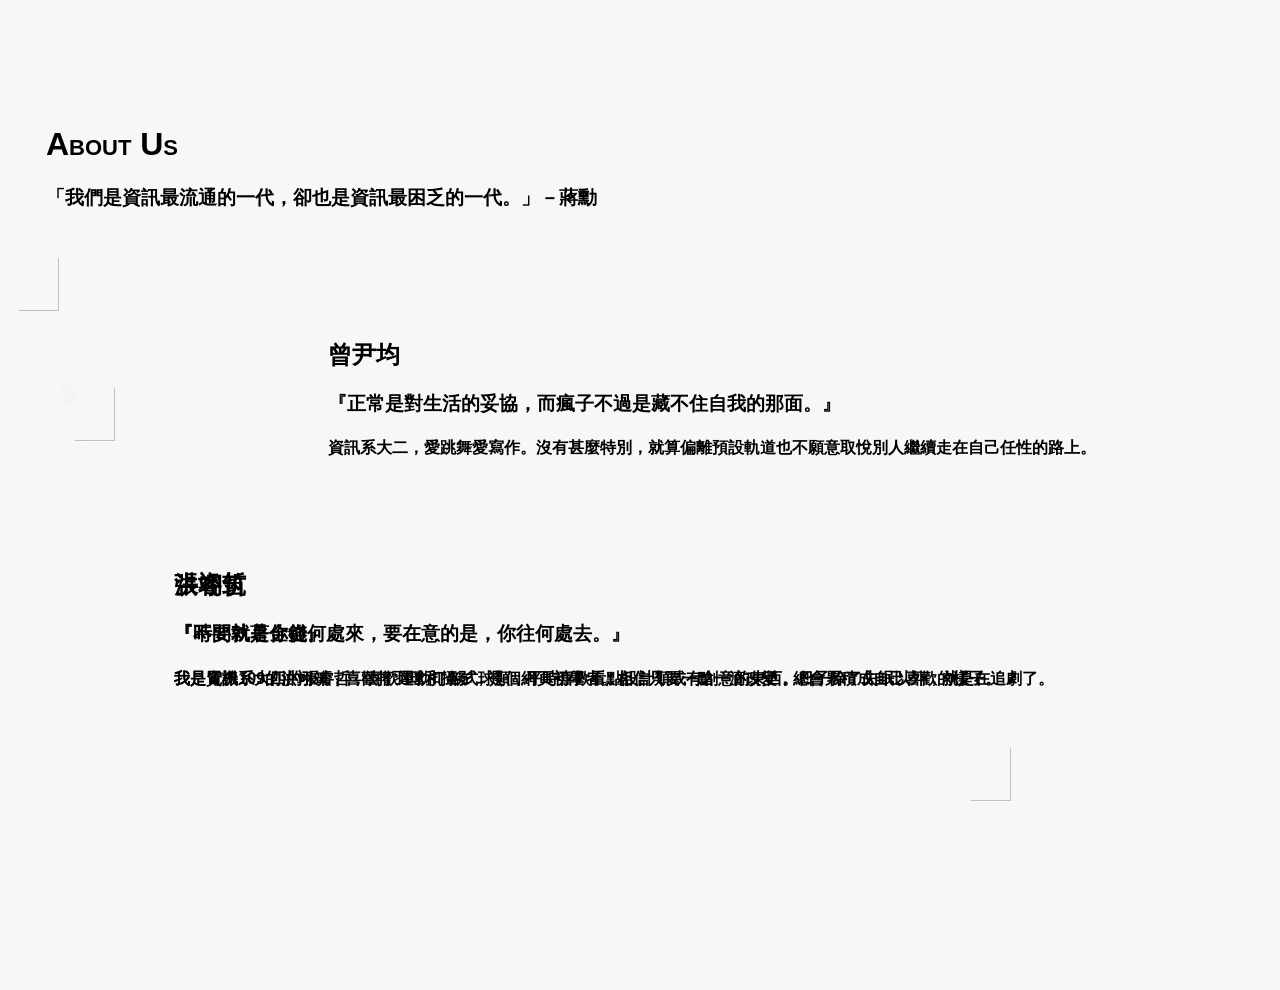
==== index.html @ e2b56836 "[commit note]" ====
<!DoCTYPE html>
<html>
  <head>
    <meta charset="utf-8"></meta>
    <link rel="stylesheet" type="text/css" href="style.css">
  <!--link rel="icon" type="image/png" href=""-->
  </head>
  <body>
    <img class="logo" src="https://i.imgur.com/xmJa3Zm.png">
      <div class="intro">
        <h1>About Us</h1>
        <h3>「我們是資訊最流通的一代，卻也是資訊最困乏的一代。」－蔣勳</h3>
      </div>

      <div>
        <img class="self-picture" id="f_self" src="https://i.imgur.com/5tilLlL.jpg">
        <div class="selfintro" id="f_selfintro">
          <h2><b>曾尹均</b></h2>
          <h3><b>『正常是對生活的妥協，而瘋子不過是藏不住自我的那面。』</b></h3>
          <h4>資訊系大二，愛跳舞愛寫作。沒有甚麼特別，就算偏離預設軌道也不願意取悅別人繼續走在自己任性的路上。</h4>
        </div>
      </div>

      <div>
        <img class="self-picture" id="s_self" src="https://i.imgur.com/9LGhxcj.jpg">
        <div class="selfintro" id="s_selfintro">
          <h2><b>洪翊筑</b></h2>
          <h3><b>『不要執著你從何處來，要在意的是，你往何處去。』</b></h3>
          <h4>我是資訊109的洪翊筑，喜歡打羽球和攝影，是個網頁初學者。相信只要一點一滴改變，總會累積成自己喜歡的樣子。</h4>
        </div>
      </div>

      <div>
        <img class="self-picture" id="z_self" src="https://i.imgur.com/hGOlLxW.jpg">
        <div class="selfintro" id="z_selfintro">
          <h2><b>張睿哲</b></h2>
          <h3><b>『時間就是金錢』</b></h3>
          <h4>我是電機系大四的張睿哲，喜歡運動打各式球類，平時喜歡看點設計類或有創意的東西。日子除了失眠以外，就是在追劇了。</h4>
        </div>
      </div>

      <img class="tree" id="f_tree" src="https://i.imgur.com/kqvwIwp.png">
      <img class="tree" id="s_tree" src="https://i.imgur.com/kqvwIwp.png">
      <img class="tree" id="th_tree" src="https://i.imgur.com/kqvwIwp.png">
  </body>
</html>
---- style.css ----
body{
  /* background-color: #FFF0F5; */
  background-color: #f7f7f7;
}
.logo{
  position: absolute;
  width: 600px;
  height: auto;
  left: -5%;
  top: -5%;
}
.intro{
  font-variant: small-caps;
  font-family:'宋体',sans-serif;
  margin-top: 10%;
  margin-left: 3%;
}
.tree{
  position: fixed;
  transform: rotate(-15deg);
  width: 10%;
  height: 60%;
  opacity: 0.05;
}
#f_tree{
  left: 0%;
  top: 10%;
}
#s_tree{
  left: 10%;
  top: 40%;  
}
#th_tree{
  right: 0%;
  top: 0;
  transform: scaleX(-1) rotate(-10deg);
}

.self-picture{
  width: 20%;
  height: 30%;
  border-radius: 100%;
  position: absolute;
}
.selfintro{
  font-family:'宋体',sans-serif;
  position: absolute;
}
#f_self{
  top: 40%;
  left: 5%
}
#f_selfintro{
  margin-top: 7%;
  margin-left: 25%;
}
#s_self{
  top: 80%;
  right: 5%
}
#s_selfintro{
  margin-top: 25%;
  margin-left: 13%;
}
#z-self{
  left:5%;
  top:120%;
}
#z_selfintro{
  margin-top:25%;
  margin-left:13%;
}
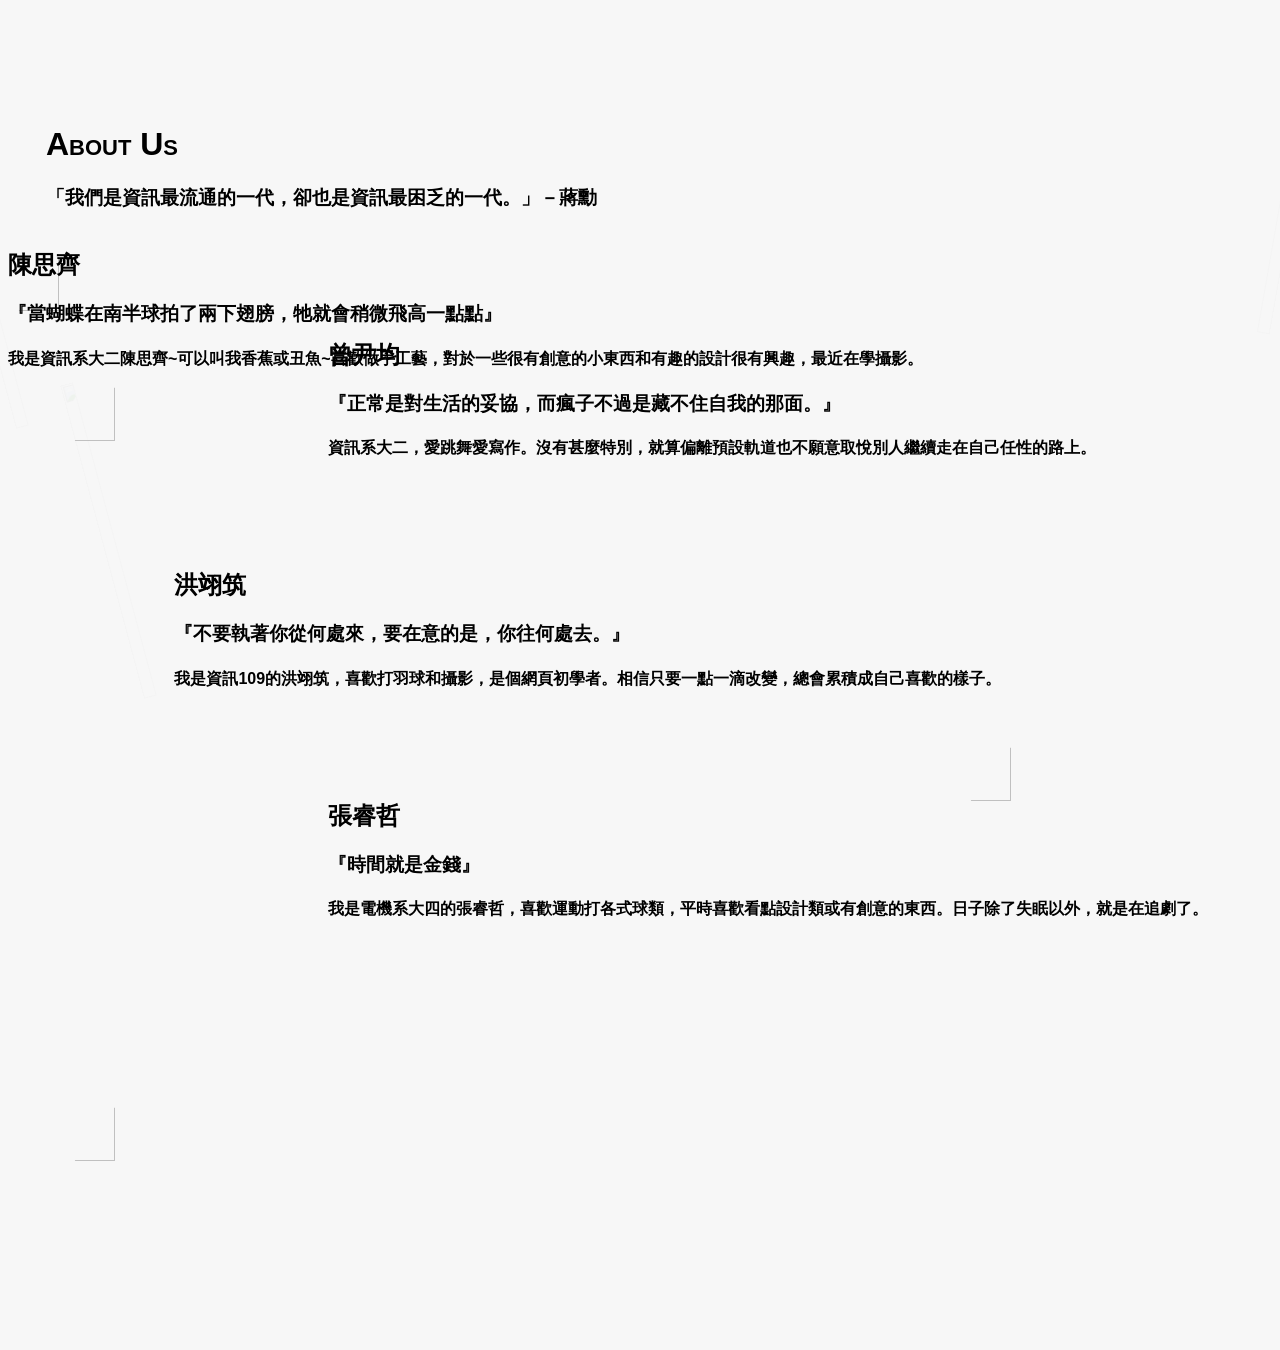
==== commit e883e95d: "Update index.html" ====
--- a/index.html
+++ b/index.html
@@ -38,6 +38,15 @@
           <h4>我是電機系大四的張睿哲，喜歡運動打各式球類，平時喜歡看點設計類或有創意的東西。日子除了失眠以外，就是在追劇了。</h4>
         </div>
       </div>
+    
+      <div>
+          <img class="self-picture" id="c_self" src="https://drive.google.com/open?id=0B5sM4KCqa5ShYjRENGhhOWM3a2s">
+          <div class="selfintro" id="c_selfintro">
+            <h2><b>陳思齊</b></h2>
+            <h3><b>『當蝴蝶在南半球拍了兩下翅膀，牠就會稍微飛高一點點』</b></h3>
+            <h4>我是資訊系大二陳思齊~可以叫我香蕉或丑魚~喜歡做手工藝，對於一些很有創意的小東西和有趣的設計很有興趣，最近在學攝影。</h4>
+          </div>
+        </div>
 
       <img class="tree" id="f_tree" src="https://i.imgur.com/kqvwIwp.png">
       <img class="tree" id="s_tree" src="https://i.imgur.com/kqvwIwp.png">
--- a/style.css
+++ b/style.css
@@ -62,11 +62,11 @@
   margin-top: 25%;
   margin-left: 13%;
 }
-#z-self{
+#z_self{
+  top:120%;
   left:5%;
-  top:120%;
 }
 #z_selfintro{
-  margin-top:25%;
-  margin-left:13%;
+  margin-top:43%;
+  margin-left:25%;
 }
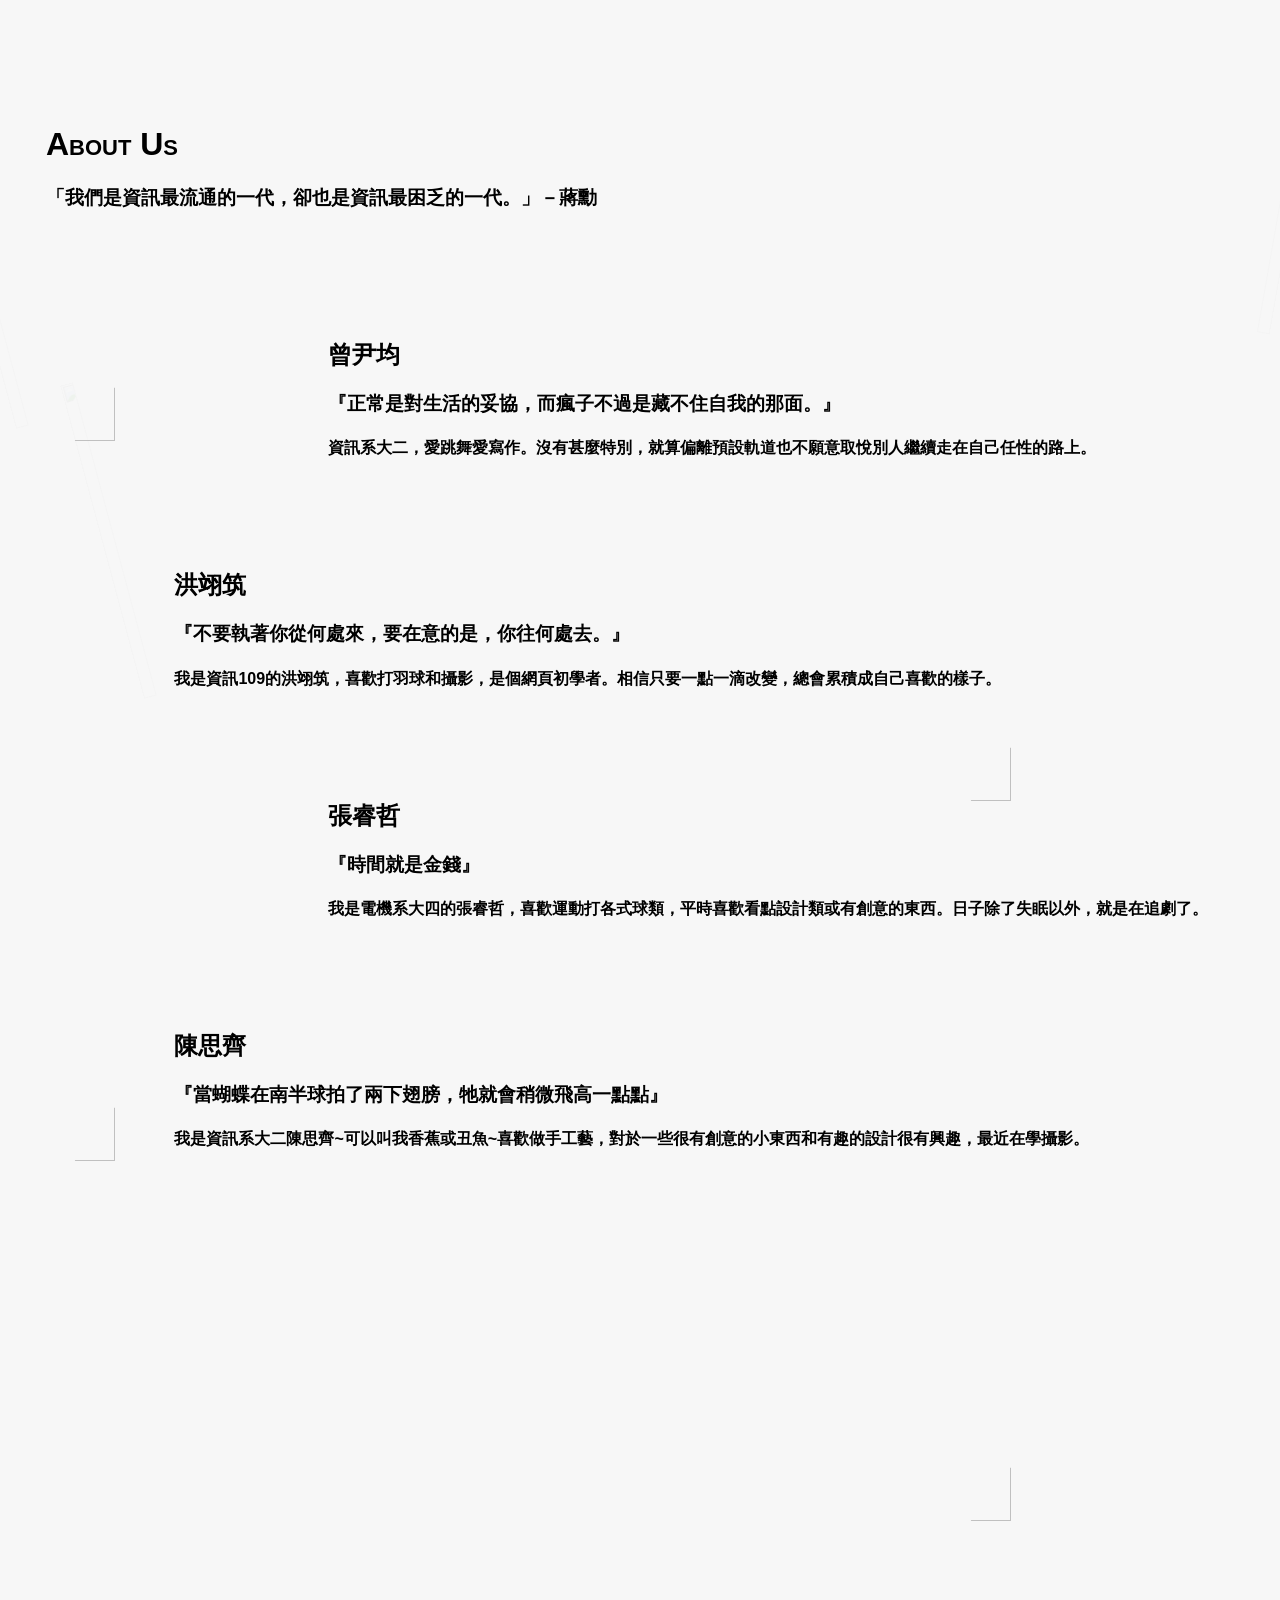
==== commit 2a7d45c1: "Update index.html" ====
--- a/index.html
+++ b/index.html
@@ -40,7 +40,7 @@
       </div>
     
       <div>
-          <img class="self-picture" id="c_self" src="https://drive.google.com/open?id=0B5sM4KCqa5ShYjRENGhhOWM3a2s">
+          <img class="self-picture" id="c_self" src="https://i.imgur.com/3bpRvwf.jpg">
           <div class="selfintro" id="c_selfintro">
             <h2><b>陳思齊</b></h2>
             <h3><b>『當蝴蝶在南半球拍了兩下翅膀，牠就會稍微飛高一點點』</b></h3>
--- a/style.css
+++ b/style.css
@@ -70,3 +70,12 @@
   margin-top:43%;
   margin-left:25%;
 }
+
+#c_self{
+  top:160%;
+  right:5%;
+}
+#c_selfintro{
+  margin-top:61%;
+  margin-left:13%;
+}
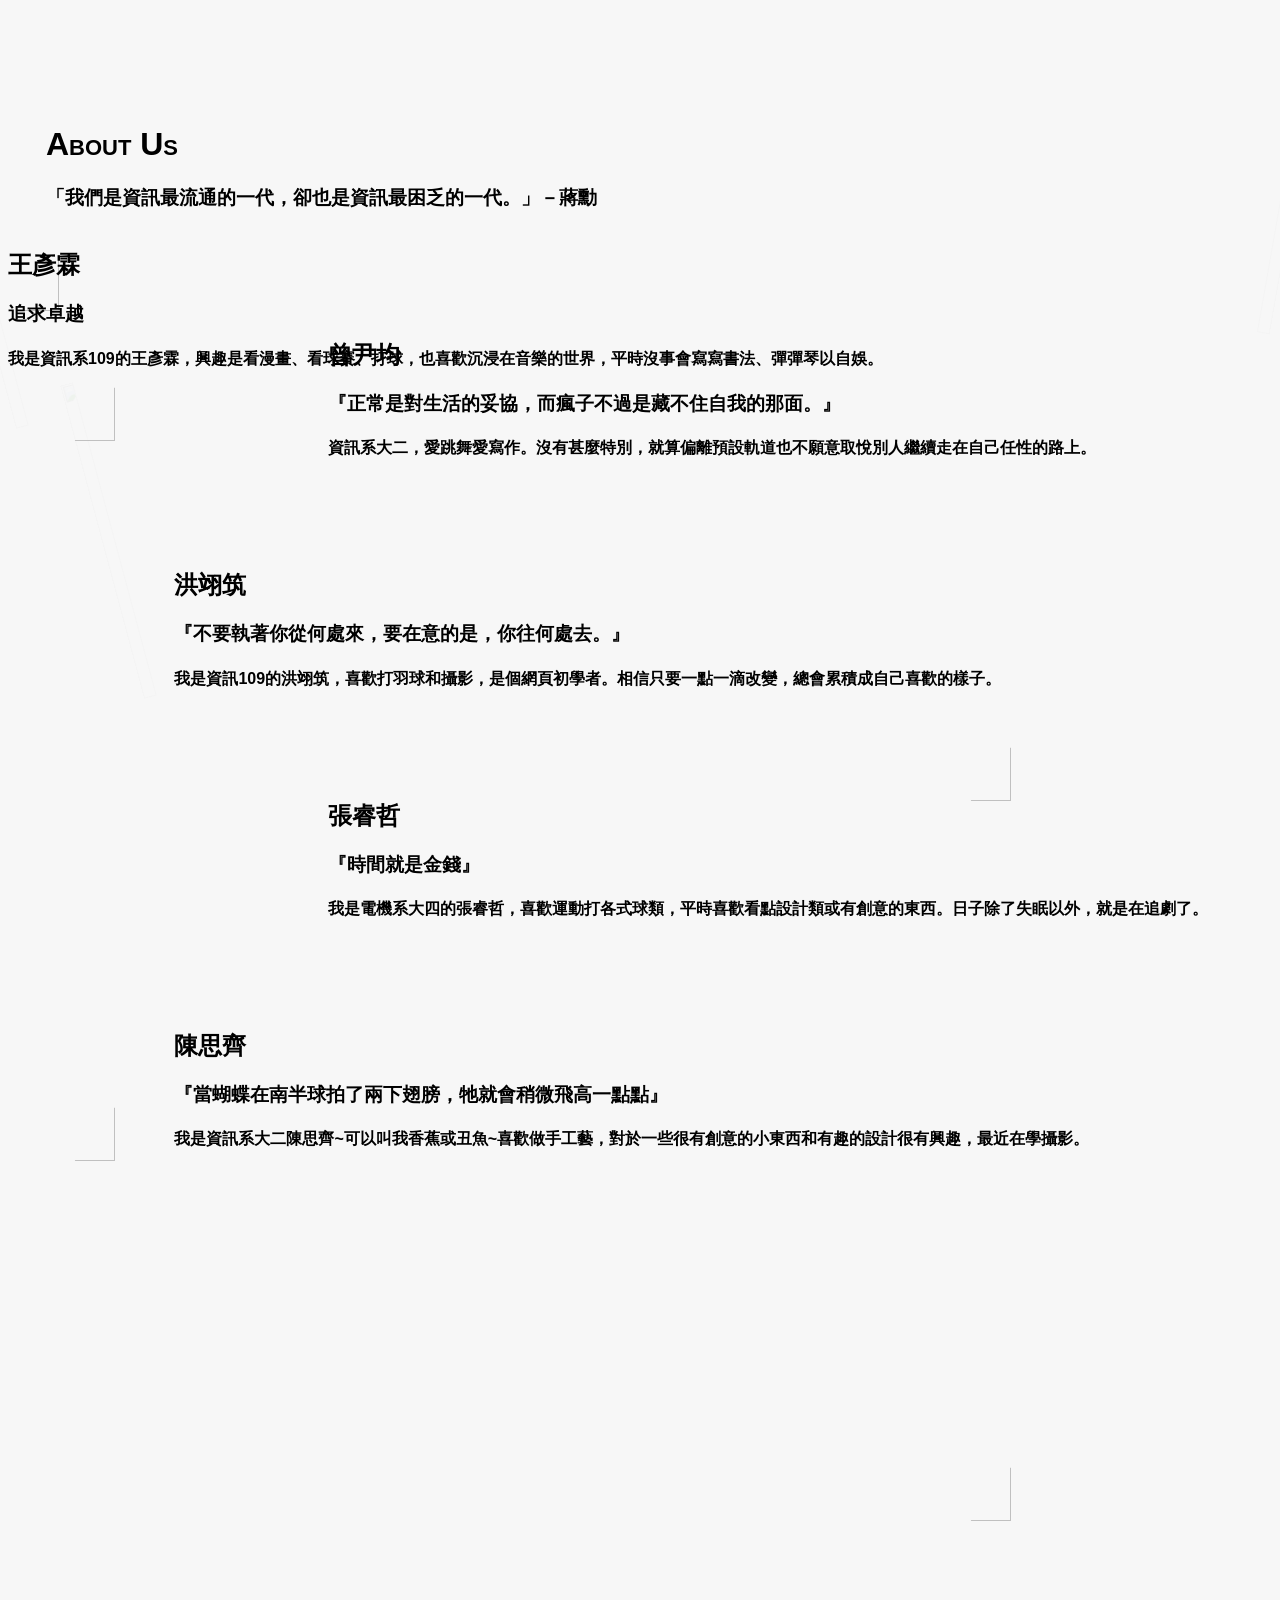
==== commit b711580f: "Update index.html" ====
--- a/index.html
+++ b/index.html
@@ -47,7 +47,16 @@
             <h4>我是資訊系大二陳思齊~可以叫我香蕉或丑魚~喜歡做手工藝，對於一些很有創意的小東西和有趣的設計很有興趣，最近在學攝影。</h4>
           </div>
         </div>
-
+    
+    <div>
+        <img class="self-picture" id="j_self" src="https://i.imgur.com/EComwCQ.jpg">
+        <div class="selfintro" id="j_selfintro">
+          <h2><b>王彥霖</b></h2>
+          <h3><b>追求卓越</b></h3>
+          <h4>我是資訊系109的王彥霖，興趣是看漫畫、看球賽、打球，也喜歡沉浸在音樂的世界，平時沒事會寫寫書法、彈彈琴以自娛。</h4>
+        </div>
+      </div>
+    
       <img class="tree" id="f_tree" src="https://i.imgur.com/kqvwIwp.png">
       <img class="tree" id="s_tree" src="https://i.imgur.com/kqvwIwp.png">
       <img class="tree" id="th_tree" src="https://i.imgur.com/kqvwIwp.png">
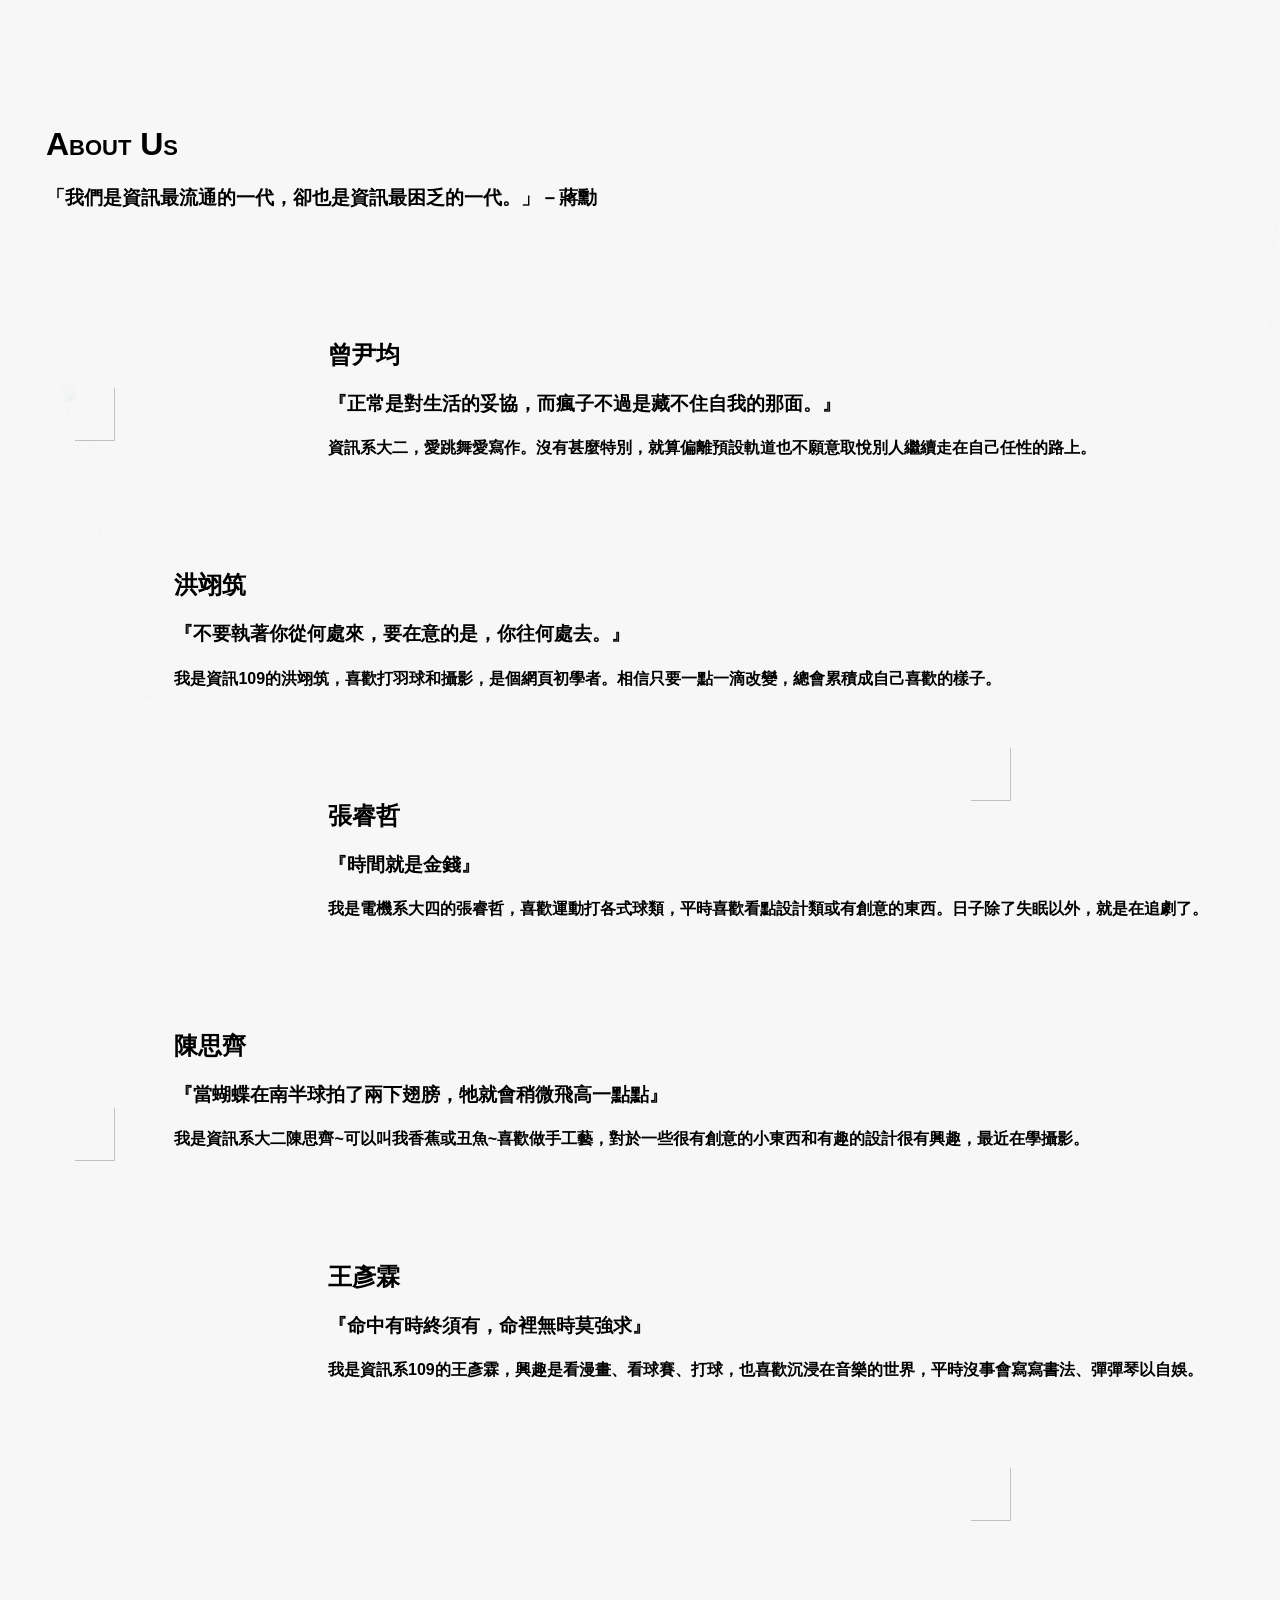
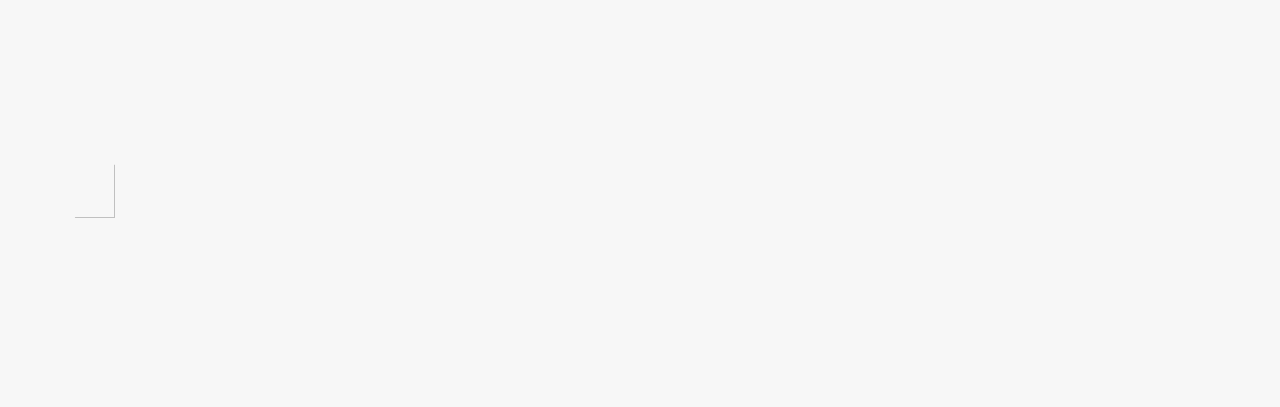
==== commit e14ea3bb: "Update index.html" ====
--- a/index.html
+++ b/index.html
@@ -52,7 +52,7 @@
         <img class="self-picture" id="j_self" src="https://i.imgur.com/EComwCQ.jpg">
         <div class="selfintro" id="j_selfintro">
           <h2><b>王彥霖</b></h2>
-          <h3><b>追求卓越</b></h3>
+          <h3><b>『命中有時終須有，命裡無時莫強求』</b></h3>
           <h4>我是資訊系109的王彥霖，興趣是看漫畫、看球賽、打球，也喜歡沉浸在音樂的世界，平時沒事會寫寫書法、彈彈琴以自娛。</h4>
         </div>
       </div>
--- a/style.css
+++ b/style.css
@@ -79,3 +79,11 @@
   margin-top:61%;
   margin-left:13%;
 }
+#j_self{
+  top:193%;
+  left:5%;
+}
+#j_selfintro{
+  margin-top:79%;
+  margin-left:25%;
+}
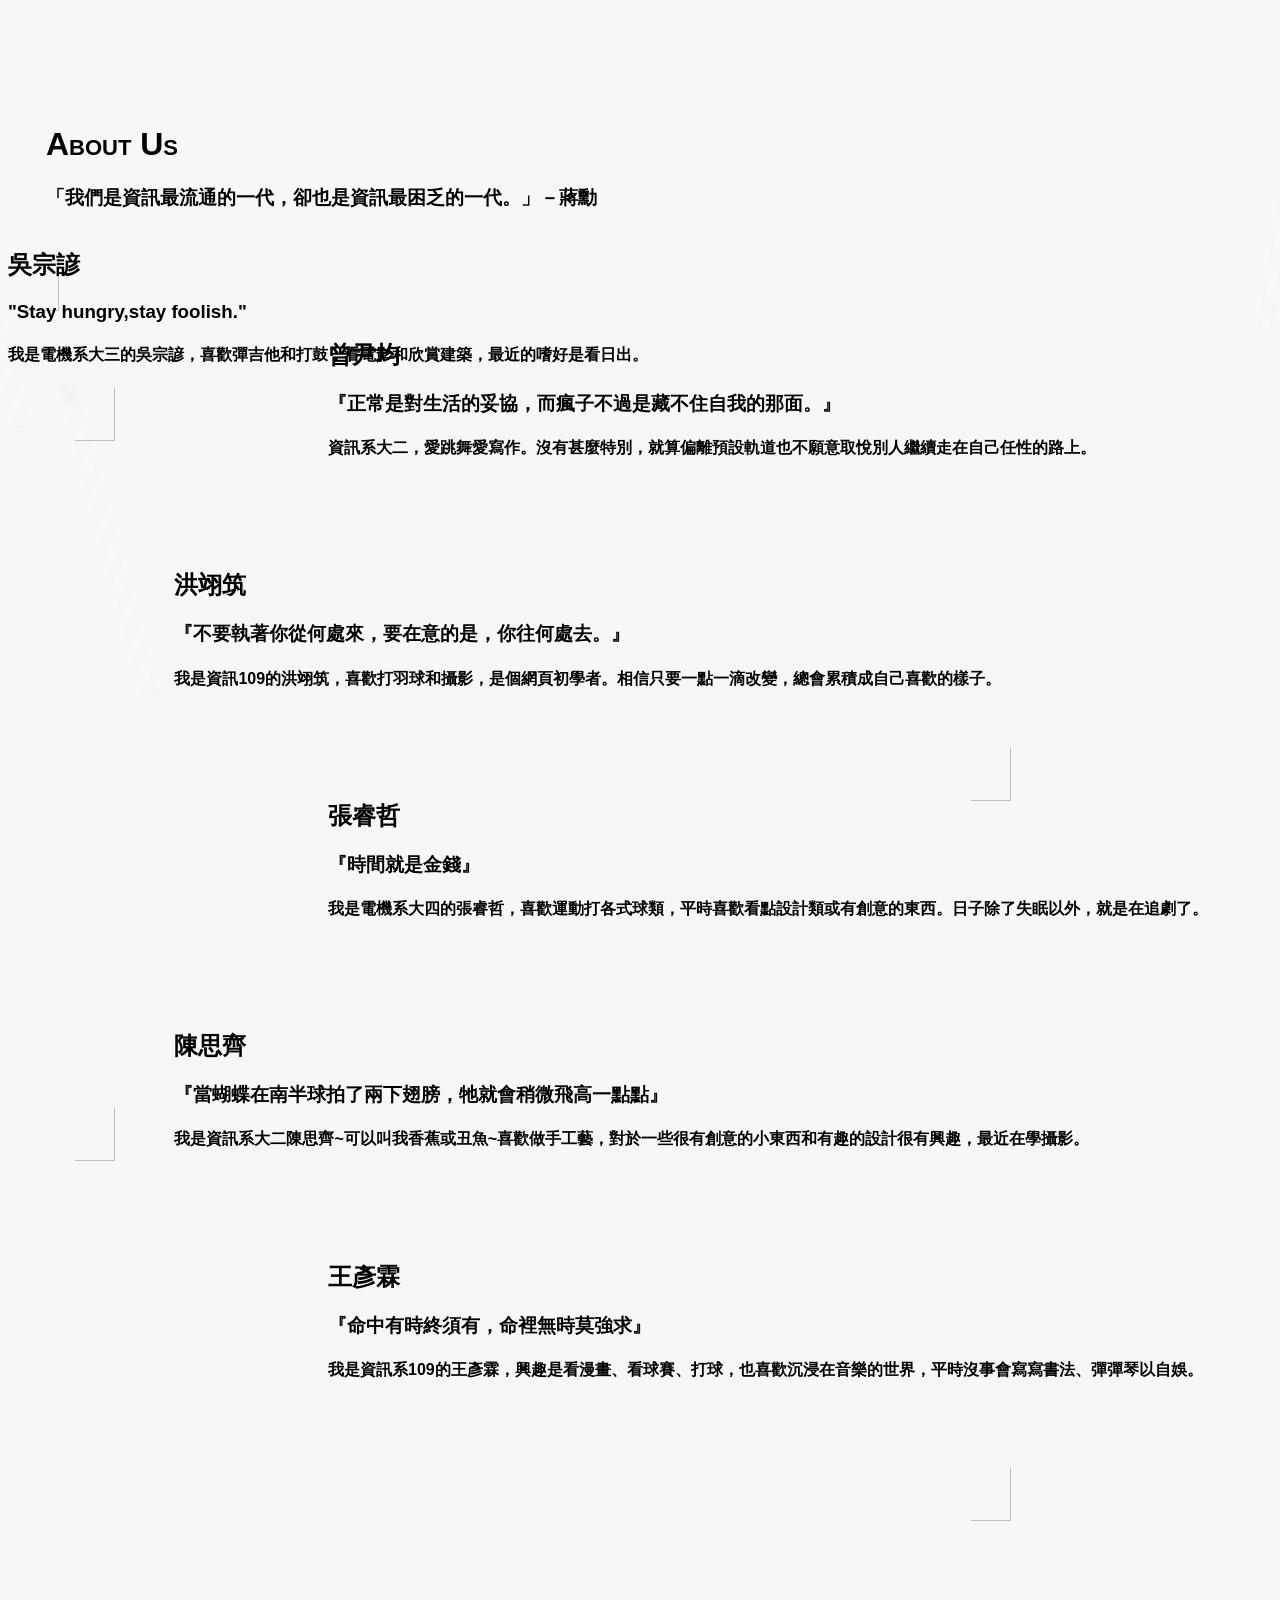
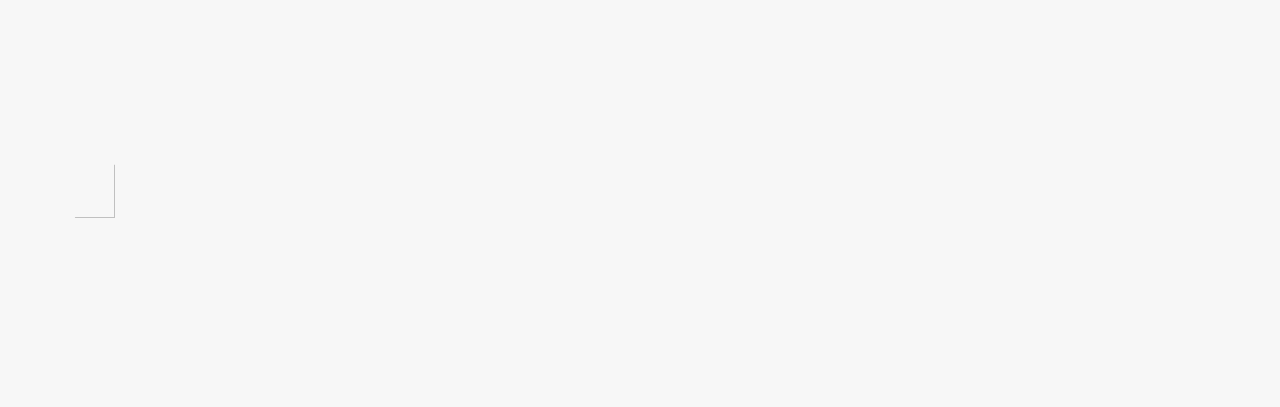
==== commit 5539d565: "Update index.html" ====
--- a/index.html
+++ b/index.html
@@ -57,6 +57,15 @@
         </div>
       </div>
     
+     <div>
+        <img class="self-picture" id="k_self" src="https://i.imgur.com/TS23MSM.jpg">
+        <div class="selfintro" id="k_selfintro">
+          <h2><b>吳宗諺</b></h2>
+          <h3><b>"Stay hungry,stay foolish."</b></h3>
+          <h4>我是電機系大三的吳宗諺，喜歡彈吉他和打鼓，看電影和欣賞建築，最近的嗜好是看日出。</h4>
+        </div>
+      </div>
+
       <img class="tree" id="f_tree" src="https://i.imgur.com/kqvwIwp.png">
       <img class="tree" id="s_tree" src="https://i.imgur.com/kqvwIwp.png">
       <img class="tree" id="th_tree" src="https://i.imgur.com/kqvwIwp.png">
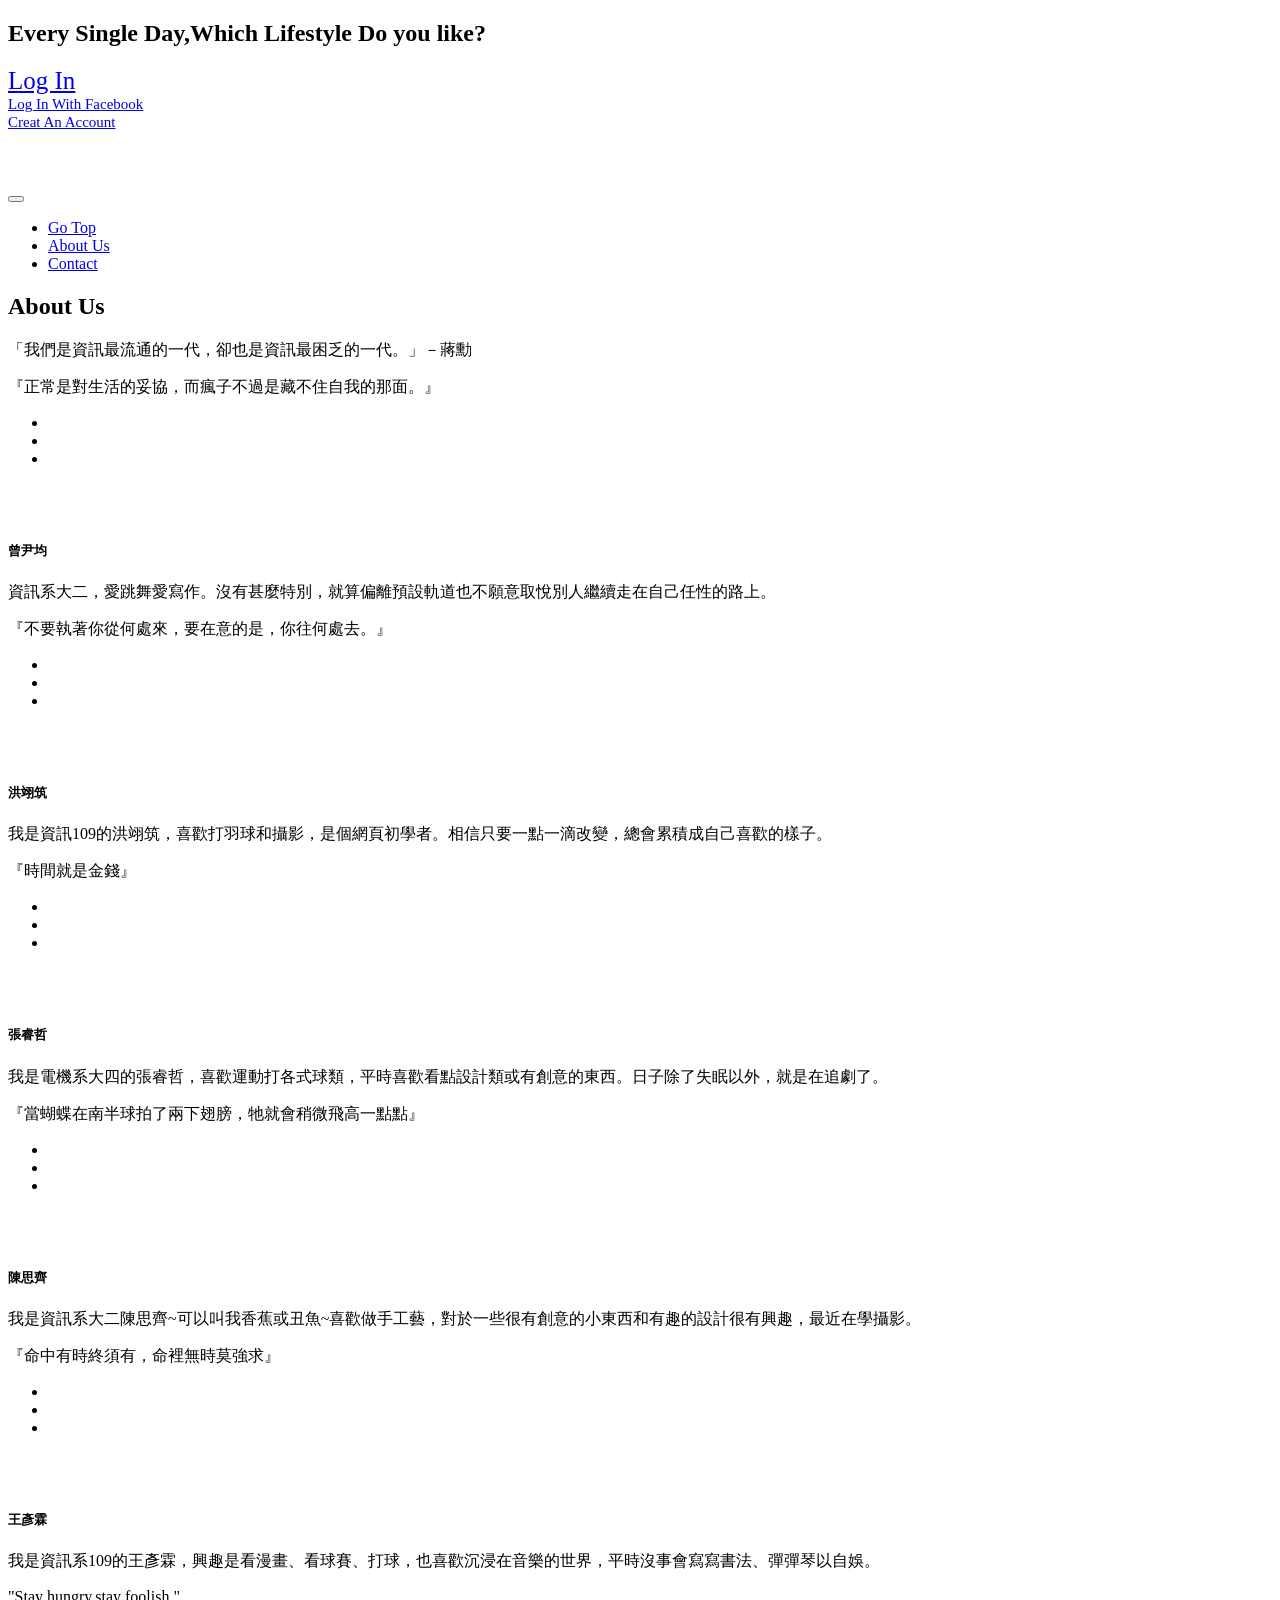
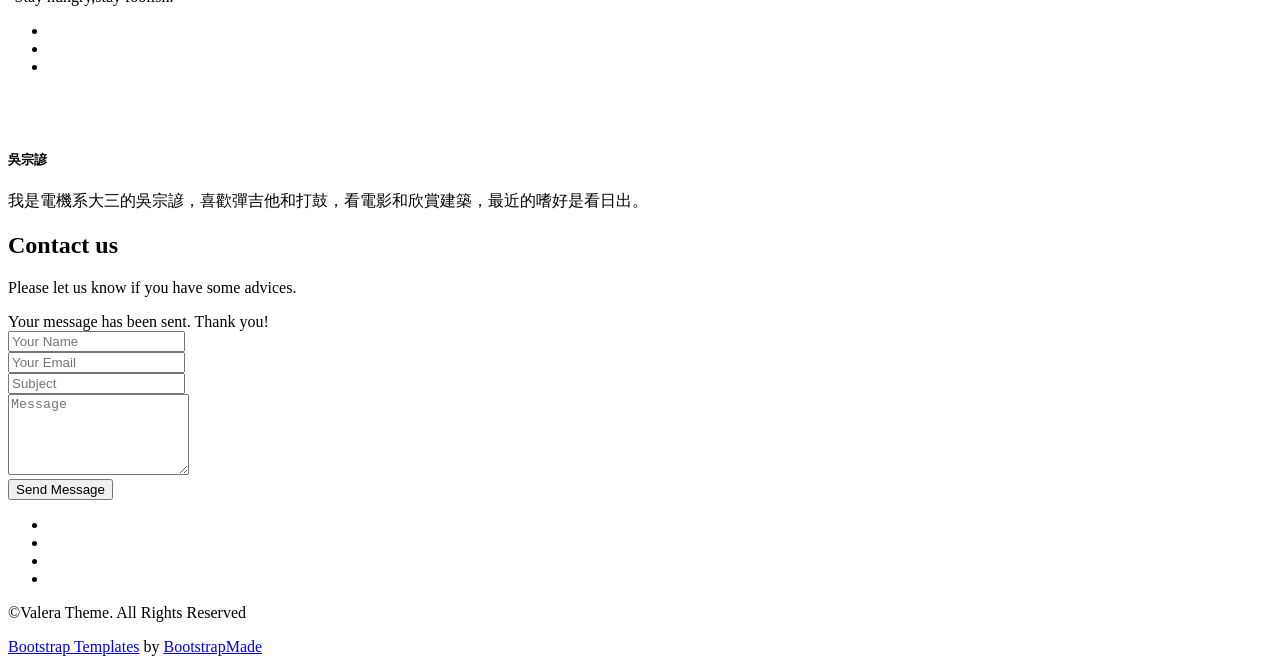
==== commit 0f512ff4: "Update index.html" ====
--- a/index.html
+++ b/index.html
@@ -1,73 +1,383 @@
-<!DoCTYPE html>
-<html>
-  <head>
-    <meta charset="utf-8"></meta>
-    <link rel="stylesheet" type="text/css" href="style.css">
-  <!--link rel="icon" type="image/png" href=""-->
-  </head>
-  <body>
-    <img class="logo" src="https://i.imgur.com/xmJa3Zm.png">
-      <div class="intro">
-        <h1>About Us</h1>
-        <h3>「我們是資訊最流通的一代，卻也是資訊最困乏的一代。」－蔣勳</h3>
-      </div>
-
-      <div>
-        <img class="self-picture" id="f_self" src="https://i.imgur.com/5tilLlL.jpg">
-        <div class="selfintro" id="f_selfintro">
-          <h2><b>曾尹均</b></h2>
-          <h3><b>『正常是對生活的妥協，而瘋子不過是藏不住自我的那面。』</b></h3>
-          <h4>資訊系大二，愛跳舞愛寫作。沒有甚麼特別，就算偏離預設軌道也不願意取悅別人繼續走在自己任性的路上。</h4>
-        </div>
-      </div>
-
-      <div>
-        <img class="self-picture" id="s_self" src="https://i.imgur.com/9LGhxcj.jpg">
-        <div class="selfintro" id="s_selfintro">
-          <h2><b>洪翊筑</b></h2>
-          <h3><b>『不要執著你從何處來，要在意的是，你往何處去。』</b></h3>
-          <h4>我是資訊109的洪翊筑，喜歡打羽球和攝影，是個網頁初學者。相信只要一點一滴改變，總會累積成自己喜歡的樣子。</h4>
-        </div>
-      </div>
-
-      <div>
-        <img class="self-picture" id="z_self" src="https://i.imgur.com/hGOlLxW.jpg">
-        <div class="selfintro" id="z_selfintro">
-          <h2><b>張睿哲</b></h2>
-          <h3><b>『時間就是金錢』</b></h3>
-          <h4>我是電機系大四的張睿哲，喜歡運動打各式球類，平時喜歡看點設計類或有創意的東西。日子除了失眠以外，就是在追劇了。</h4>
-        </div>
-      </div>
-    
-      <div>
-          <img class="self-picture" id="c_self" src="https://i.imgur.com/3bpRvwf.jpg">
-          <div class="selfintro" id="c_selfintro">
-            <h2><b>陳思齊</b></h2>
-            <h3><b>『當蝴蝶在南半球拍了兩下翅膀，牠就會稍微飛高一點點』</b></h3>
-            <h4>我是資訊系大二陳思齊~可以叫我香蕉或丑魚~喜歡做手工藝，對於一些很有創意的小東西和有趣的設計很有興趣，最近在學攝影。</h4>
-          </div>
-        </div>
-    
-    <div>
-        <img class="self-picture" id="j_self" src="https://i.imgur.com/EComwCQ.jpg">
-        <div class="selfintro" id="j_selfintro">
-          <h2><b>王彥霖</b></h2>
-          <h3><b>『命中有時終須有，命裡無時莫強求』</b></h3>
-          <h4>我是資訊系109的王彥霖，興趣是看漫畫、看球賽、打球，也喜歡沉浸在音樂的世界，平時沒事會寫寫書法、彈彈琴以自娛。</h4>
-        </div>
-      </div>
-    
-     <div>
-        <img class="self-picture" id="k_self" src="https://i.imgur.com/TS23MSM.jpg">
-        <div class="selfintro" id="k_selfintro">
-          <h2><b>吳宗諺</b></h2>
-          <h3><b>"Stay hungry,stay foolish."</b></h3>
-          <h4>我是電機系大三的吳宗諺，喜歡彈吉他和打鼓，看電影和欣賞建築，最近的嗜好是看日出。</h4>
-        </div>
-      </div>
-
-      <img class="tree" id="f_tree" src="https://i.imgur.com/kqvwIwp.png">
-      <img class="tree" id="s_tree" src="https://i.imgur.com/kqvwIwp.png">
-      <img class="tree" id="th_tree" src="https://i.imgur.com/kqvwIwp.png">
-  </body>
+<!DOCTYPE html>
+<html lang="en">
+
+<head>
+  <meta charset="utf-8">
+  <meta name="viewport" content="width=device-width, initial-scale=1.0">
+  <meta name="description" content="">
+  <meta name="author" content="">
+
+  <title>Every-Single-Day</title>
+
+  <!-- css -->
+  <link href="css/bootstrap.min.css" rel="stylesheet" type="text/css">
+  <link href="font-awesome/css/font-awesome.min.css" rel="stylesheet" type="text/css" />
+  <link href="css/nivo-lightbox.css" rel="stylesheet" />
+  <link href="css/nivo-lightbox-theme/default/default.css" rel="stylesheet" type="text/css" />
+  <link href="css/owl.carousel.css" rel="stylesheet" media="screen" />
+  <link href="css/owl.theme.css" rel="stylesheet" media="screen" />
+  <link href="css/flexslider.css" rel="stylesheet" />
+  <link href="css/animate.css" rel="stylesheet" />
+  <link href="css/style.css" rel="stylesheet">
+  <link href="color/default.css" rel="stylesheet">
+
+  
+</head>
+
+<body id="page-top" data-spy="scroll" data-target=".navbar-custom">
+
+  <!-- page loader -->
+  <div id="page-loader">
+    <div class="loader">
+      <div class="spinner">
+        <div class="spinner-container con1">
+          <div class="circle1"></div>
+          <div class="circle2"></div>
+          <div class="circle3"></div>
+          <div class="circle4"></div>
+        </div>
+        <div class="spinner-container con2">
+          <div class="circle1"></div>
+          <div class="circle2"></div>
+          <div class="circle3"></div>
+          <div class="circle4"></div>
+        </div>
+        <div class="spinner-container con3">
+          <div class="circle1"></div>
+          <div class="circle2"></div>
+          <div class="circle3"></div>
+          <div class="circle4"></div>
+        </div>
+      </div>
+    </div>
+  </div>
+  <!-- /page loader -->
+
+  <!-- Section: home video -->
+  <section id="intro" class="home-video text-light">
+    <div class="home-video-wrapper">
+
+      <div class="homevideo-container">
+        <div id="P1" class="bg-player" style="display:block; margin: auto; background: rgba(0,0,0,0.5)" data-property="{videoURL:'https://www.youtube.com/watch?v=mroiVdC7H10',containment:'.homevideo-container', quality: 'hd720', showControls: false, autoPlay:true, mute:true, startAt:0, opacity:1}"></div>
+      </div>
+      <div class="overlay">
+        <div class="text-center video-caption">
+          <div class="wow bounceInDown" data-wow-offset="0" data-wow-delay="0.8s">
+            <h1 class="big-heading font-light"><span id="js-rotating">Every Single Day,Which Lifestyle Do you like? </span></h1>
+          </div>
+          <div class="wow bounceInUp" data-wow-offset="0" data-wow-delay="1s">
+            <div class="margintop-30">
+                <a href="home.html" class="btn btn-skin" id="btn-scroll" style="width: 300px;height: 50px;font-size: 25px">Log In</a>
+            </div>
+              <div class="margintop-30">
+              <a href="home.html" class="btn btn-skinfb" style="width: 250px;height: 35px;font-size: 15px">Log In With Facebook</a>
+              </div>
+              <div class="margintop-30">
+               <a href="#about" class="btn btn-skinaccount" style="width: 250px;height: 35px;font-size: 15px">Creat An Account</a>
+                </div>
+              <br>
+              <a href="#about" class="totop"><img src="https://image.flaticon.com/icons/svg/159/159694.svg" height="50" alt="" /></a>
+          </div>
+        </div>
+      </div>
+    </div>
+  </section>
+  <!-- /Section: intro -->
+
+
+  <!-- Navigation -->
+  <div id="navigation">
+    <nav class="navbar navbar-custom" role="navigation">
+      <div class="container">
+        <div class="row">
+          <div class="col-md-1 mob-logo">
+            <div class="row">
+              <div class="site-logo">
+                <a href="index.html"><img src="https://i.imgur.com/Ii5xkY4.jpg" height="50"  alt="" /></a>
+              </div>
+            </div>
+          </div>
+
+
+          <div class="col-md-10 mob-menu">
+            <div class="row">
+              <!-- Brand and toggle get grouped for better mobile display -->
+              <div class="navbar-header">
+                <button type="button" class="navbar-toggle" data-toggle="collapse" data-target="#menu">
+                                                <i class="fa fa-bars"></i>
+                                                </button>
+              </div>
+              <!-- Collect the nav links, forms, and other content for toggling -->
+              <div class="collapse navbar-collapse" id="menu">
+                <ul class="nav navbar-nav navbar-right">
+                  <li class="active"><a href="#intro">Go Top</a></li>
+                  <li><a href="#about">About Us</a></li>
+                  <li><a href="#contact">Contact</a></li>
+                </ul>
+              </div>
+              <!-- /.Navbar-collapse -->
+            </div>
+          </div>
+        </div>
+      </div>
+      <!-- /.container -->
+    </nav>
+  </div>
+  <!-- /Navigation -->
+
+  <!-- Section: about -->
+  <section id="about" class="home-section color-dark bg-white">
+    <div class="container marginbot-50">
+      <div class="row">
+        <div class="col-lg-8 col-lg-offset-2">
+          <div class="wow flipInY" data-wow-offset="0" data-wow-delay="0.4s">
+            <div class="section-heading text-center">
+              <h2 class="h-bold">About Us</h2>
+              <div class="divider-header"></div>
+              <p>「我們是資訊最流通的一代，卻也是資訊最困乏的一代。」－蔣勳</p>
+            </div>
+          </div>
+        </div>
+      </div>
+
+    </div>
+
+    <div class="text-center">
+      <div class="container">
+
+
+        <div class="row">
+          <div class="col-xs-9 col-sm-4 col-md-4">
+            <div class="team-wrapper-big wow bounceInUp" data-wow-delay="0.2s">
+              <div class="team-wrapper-overlay">
+                <p>『正常是對生活的妥協，而瘋子不過是藏不住自我的那面。』</p>
+                <div class="social-icons">
+                  <ul class="team-social">
+                    <li class="social-facebook"><a href="#"><i class="fa fa-facebook"></i></a></li>
+                    <li class="social-twitter"><a href="#"><i class="fa fa-twitter"></i></a></li>
+                    <li class="social-google"><a href="#"><i class="fa fa-google-plus"></i></a></li>
+                  </ul>
+                </div>
+              </div>
+              <img src="https://i.imgur.com/5tilLlL.jpg" alt="" />
+                <br><br><h5>曾尹均</h5>
+                <p>資訊系大二，愛跳舞愛寫作。沒有甚麼特別，就算偏離預設軌道也不願意取悅別人繼續走在自己任性的路上。</p>
+            </div>
+        </div>
+            
+         
+          <div class="col-xs-9 col-sm-4 col-md-4">
+            <div class="team-wrapper-big wow bounceInUp" data-wow-delay="0.5s">
+              <div class="team-wrapper-overlay">
+                <p>『不要執著你從何處來，要在意的是，你往何處去。』</p>
+                <div class="social-icons">
+                  <ul class="team-social">
+                    <li class="social-facebook"><a href="#"><i class="fa fa-facebook"></i></a></li>
+                    <li class="social-twitter"><a href="#"><i class="fa fa-twitter"></i></a></li>
+                    <li class="social-google"><a href="#"><i class="fa fa-google-plus"></i></a></li>
+                  </ul>
+                </div>
+              </div>
+              <img src="https://i.imgur.com/9LGhxcj.jpg" alt="" />
+                 <br><br><h5>洪翊筑</h5>
+                <p>我是資訊109的洪翊筑，喜歡打羽球和攝影，是個網頁初學者。相信只要一點一滴改變，總會累積成自己喜歡的樣子。</p>
+            </div>
+          </div>
+                        
+            
+            
+                
+           
+                    
+          <div class="col-xs-9 col-sm-4 col-md-4">
+            <div class="team-wrapper-big wow bounceInUp" data-wow-delay="0.8s">
+              <div class="team-wrapper-overlay">
+                <p>『時間就是金錢』</p>
+                <div class="social-icons">
+                  <ul class="team-social">
+                    <li class="social-facebook"><a href="#"><i class="fa fa-facebook"></i></a></li>
+                    <li class="social-twitter"><a href="#"><i class="fa fa-twitter"></i></a></li>
+                    <li class="social-google"><a href="#"><i class="fa fa-google-plus"></i></a></li>
+                  </ul>
+                </div>
+              </div>
+              <img src="https://i.imgur.com/hGOlLxW.jpg" alt="" />
+                <br><br><h5>張睿哲</h5>
+                <p>我是電機系大四的張睿哲，喜歡運動打各式球類，平時喜歡看點設計類或有創意的東西。日子除了失眠以外，就是在追劇了。</p>
+            </div>
+          </div>
+        
+                      
+          <div class="col-xs-9 col-sm-4 col-md-4">
+            <div class="team-wrapper-big wow bounceInUp" data-wow-delay="1.1s">
+              <div class="team-wrapper-overlay">
+                <p>『當蝴蝶在南半球拍了兩下翅膀，牠就會稍微飛高一點點』</p>
+                <div class="social-icons">
+                  <ul class="team-social">
+                    <li class="social-facebook"><a href="#"><i class="fa fa-facebook"></i></a></li>
+                    <li class="social-twitter"><a href="#"><i class="fa fa-twitter"></i></a></li>
+                    <li class="social-google"><a href="#"><i class="fa fa-google-plus"></i></a></li>
+                  </ul>
+                </div>
+              </div>
+              <img src="https://i.imgur.com/3bpRvwf.jpg" alt="" />
+                 <br><br><h5>陳思齊</h5>
+                <p>我是資訊系大二陳思齊~可以叫我香蕉或丑魚~喜歡做手工藝，對於一些很有創意的小東西和有趣的設計很有興趣，最近在學攝影。</p>
+             </div>
+          </div>
+         
+            
+          <div class="col-xs-9 col-sm-4 col-md-4">
+            <div class="team-wrapper-big wow bounceInUp" data-wow-delay="1.4s">
+              <div class="team-wrapper-overlay">
+                <p>『命中有時終須有，命裡無時莫強求』</p>
+                <div class="social-icons">
+                  <ul class="team-social">
+                    <li class="social-facebook"><a href="#"><i class="fa fa-facebook"></i></a></li>
+                    <li class="social-twitter"><a href="#"><i class="fa fa-twitter"></i></a></li>
+                    <li class="social-google"><a href="#"><i class="fa fa-google-plus"></i></a></li>
+                  </ul>
+                </div>
+              </div>
+              <img src="https://i.imgur.com/EComwCQ.jpg" alt="" />
+                <br><br><h5>王彥霖</h5>
+                <p>我是資訊系109的王彥霖，興趣是看漫畫、看球賽、打球，也喜歡沉浸在音樂的世界，平時沒事會寫寫書法、彈彈琴以自娛。</p>
+            </div>
+          </div>
+            
+          
+         
+            
+             <div class="col-xs-9 col-sm-4 col-md-4">
+            <div class="team-wrapper-big wow bounceInUp" data-wow-delay="1.7s">
+              <div class="team-wrapper-overlay">
+                <p>"Stay hungry,stay foolish."</p>
+                <div class="social-icons">
+                  <ul class="team-social">
+                    <li class="social-facebook"><a href="#"><i class="fa fa-facebook"></i></a></li>
+                    <li class="social-twitter"><a href="#"><i class="fa fa-twitter"></i></a></li>
+                    <li class="social-google"><a href="#"><i class="fa fa-google-plus"></i></a></li>
+                  </ul>
+                </div>
+              </div>
+              <img src="https://i.imgur.com/TS23MSM.jpg" alt="" />
+                <br><br><h5>吳宗諺</h5>
+                <p>我是電機系大三的吳宗諺，喜歡彈吉他和打鼓，看電影和欣賞建築，最近的嗜好是看日出。</p>
+            </div>
+          </div>
+        </div>
+      </div>
+    </div>
+  </section>
+  <!-- /Section: about -->
+
+  <!-- Section: contact -->
+  <section id="contact" class="home-section nopadd-bot color-dark bg-white text-center">
+    <div class="container marginbot-50">
+      <div class="row">
+        <div class="col-lg-8 col-lg-offset-2">
+          <div class="wow flipInY" data-wow-offset="0" data-wow-delay="0.4s">
+            <div class="section-heading text-center">
+              <h2 class="h-bold">Contact us</h2>
+              <div class="divider-header"></div>
+              <p>Please let us know if you have some advices.</p>
+            </div>
+          </div>
+        </div>
+      </div>
+
+    </div>
+
+    <div class="container">
+
+      <div class="row marginbot-80">
+        <div class="col-md-8 col-md-offset-2">
+          <div id="sendmessage">Your message has been sent. Thank you!</div>
+          <div id="errormessage"></div>
+          <form action="" method="post" role="form" class="contactForm">
+            <div class="form-group">
+              <input type="text" name="name" class="form-control" id="name" placeholder="Your Name" data-rule="minlen:4" data-msg="Please enter at least 4 chars" />
+              <div class="validation"></div>
+            </div>
+            <div class="form-group">
+              <input type="email" class="form-control" name="email" id="email" placeholder="Your Email" data-rule="email" data-msg="Please enter a valid email" />
+              <div class="validation"></div>
+            </div>
+            <div class="form-group">
+              <input type="text" class="form-control" name="subject" id="subject" placeholder="Subject" data-rule="minlen:4" data-msg="Please enter at least 8 chars of subject" />
+              <div class="validation"></div>
+            </div>
+            <div class="form-group">
+              <textarea class="form-control" name="message" rows="5" data-rule="required" data-msg="Please write something for us" placeholder="Message"></textarea>
+              <div class="validation"></div>
+            </div>
+
+            <div class="text-center"><button type="submit" class="btn btn-skin btn-lg btn-block">Send Message</button></div>
+          </form>
+        </div>
+      </div>
+
+
+    </div>
+  </section>
+  <!-- /Section: contact -->
+
+  <footer>
+    <div class="container">
+      <div class="row">
+        <div class="col-md-6 col-md-offset-3">
+
+          <div class="text-center">
+            <a href="#intro" class="totop"><i class="pe-7s-angle-up pe-3x"></i></a>
+
+            <div class="social-widget">
+
+
+              <ul class="team-social">
+                <li class="social-facebook"><a href="#"><i class="fa fa-facebook"></i></a></li>
+                <li class="social-twitter"><a href="#"><i class="fa fa-twitter"></i></a></li>
+                <li class="social-google"><a href="#"><i class="fa fa-google-plus"></i></a></li>
+                <li class="social-dribbble"><a href="#"><i class="fa fa-dribbble"></i></a></li>
+              </ul>
+
+            </div>
+            <p>&copy;Valera Theme. All Rights Reserved</p>
+            <div class="credits">
+              <!--
+                All the links in the footer should remain intact.
+                You can delete the links only if you purchased the pro version.
+                Licensing information: https://bootstrapmade.com/license/
+                Purchase the pro version with working PHP/AJAX contact form: https://bootstrapmade.com/buy/?theme=Valera
+              -->
+              <a href="https://bootstrapmade.com/">Bootstrap Templates</a> by <a href="https://bootstrapmade.com/">BootstrapMade</a>
+            </div>
+          </div>
+        </div>
+      </div>
+    </div>
+  </footer>
+
+  <!-- Core JavaScript Files -->
+  <script src="js/jquery.min.js"></script>
+  <script src="js/bootstrap.min.js"></script>
+  <script src="https://maps.googleapis.com/maps/api/js?key=AIzaSyD8HeI8o-c1NppZA-92oYlXakhDPYR7XMY"></script>
+  <script src="js/jquery.sticky.js"></script>
+  <script src="js/slippry.min.js"></script>
+  <script src="js/jquery.flexslider-min.js"></script>
+  <script src="js/morphext.min.js"></script>
+  <script src="js/gmap.js"></script>
+  <script src="js/jquery.mb.YTPlayer.js"></script>
+  <script src="js/jquery.easing.min.js"></script>
+  <script src="js/jquery.scrollTo.js"></script>
+  <script src="js/jquery.appear.js"></script>
+  <script src="js/stellar.js"></script>
+  <script src="js/wow.min.js"></script>
+  <script src="js/owl.carousel.min.js"></script>
+  <script src="js/nivo-lightbox.min.js"></script>
+  <script src="js/jquery.nicescroll.min.js"></script>
+  <script src="js/custom.js"></script>
+  <script src="contactform/contactform.js"></script>
+
+</body>
+
 </html>
